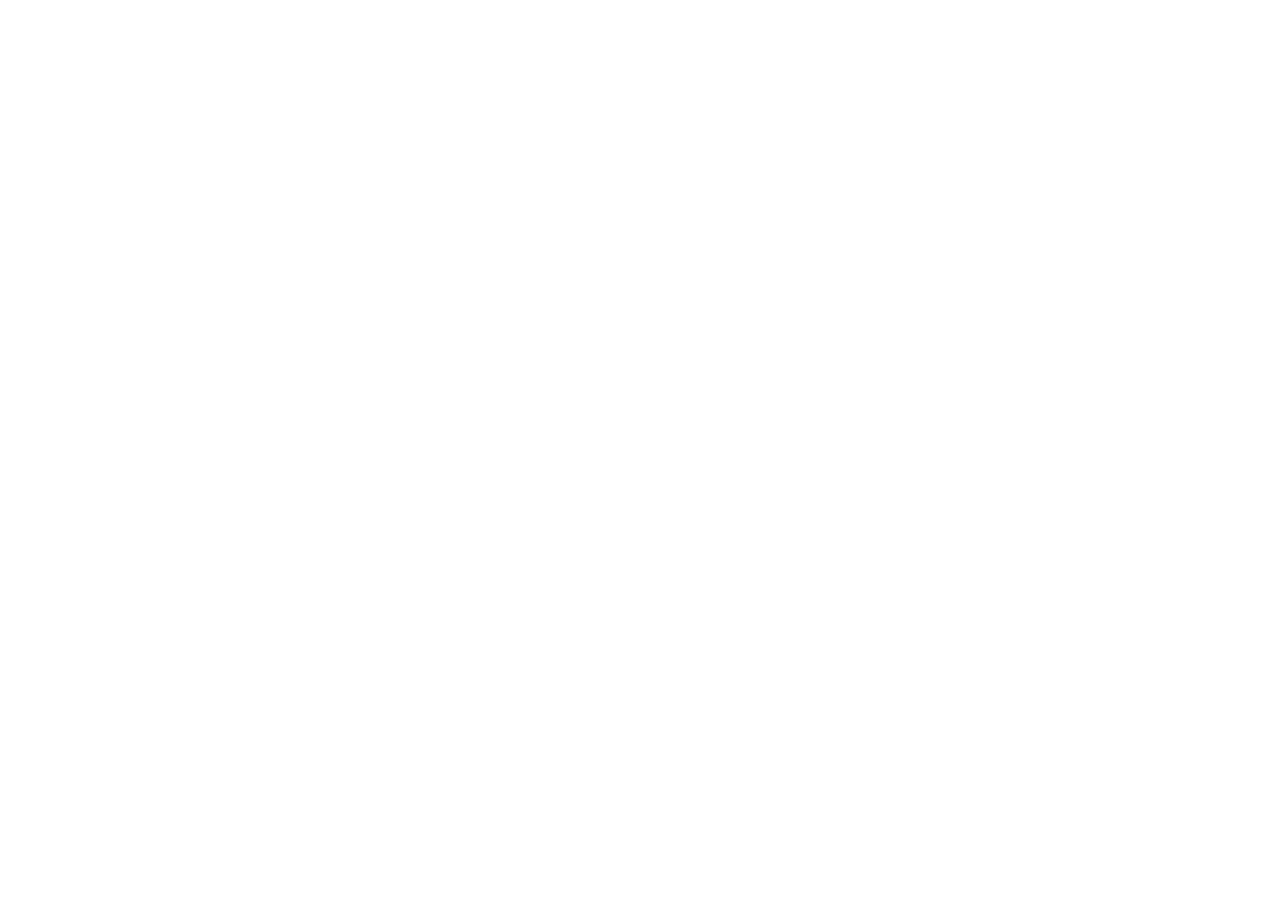
==== index.html @ e75516f1 "página principal" ====
<!DOCTYPE html>
<html lang="pt-br">
<head>
    <meta charset="UTF-8">
    <meta name="viewport" content="width=device-width, initial-scale=1.0">
    <title>Projeto Redes Sociais</title>
    <link rel="shortcut icon" href="imagens/favicon.ico" type="image/x-icon">
</head>
<body>
    
</body>
</html>
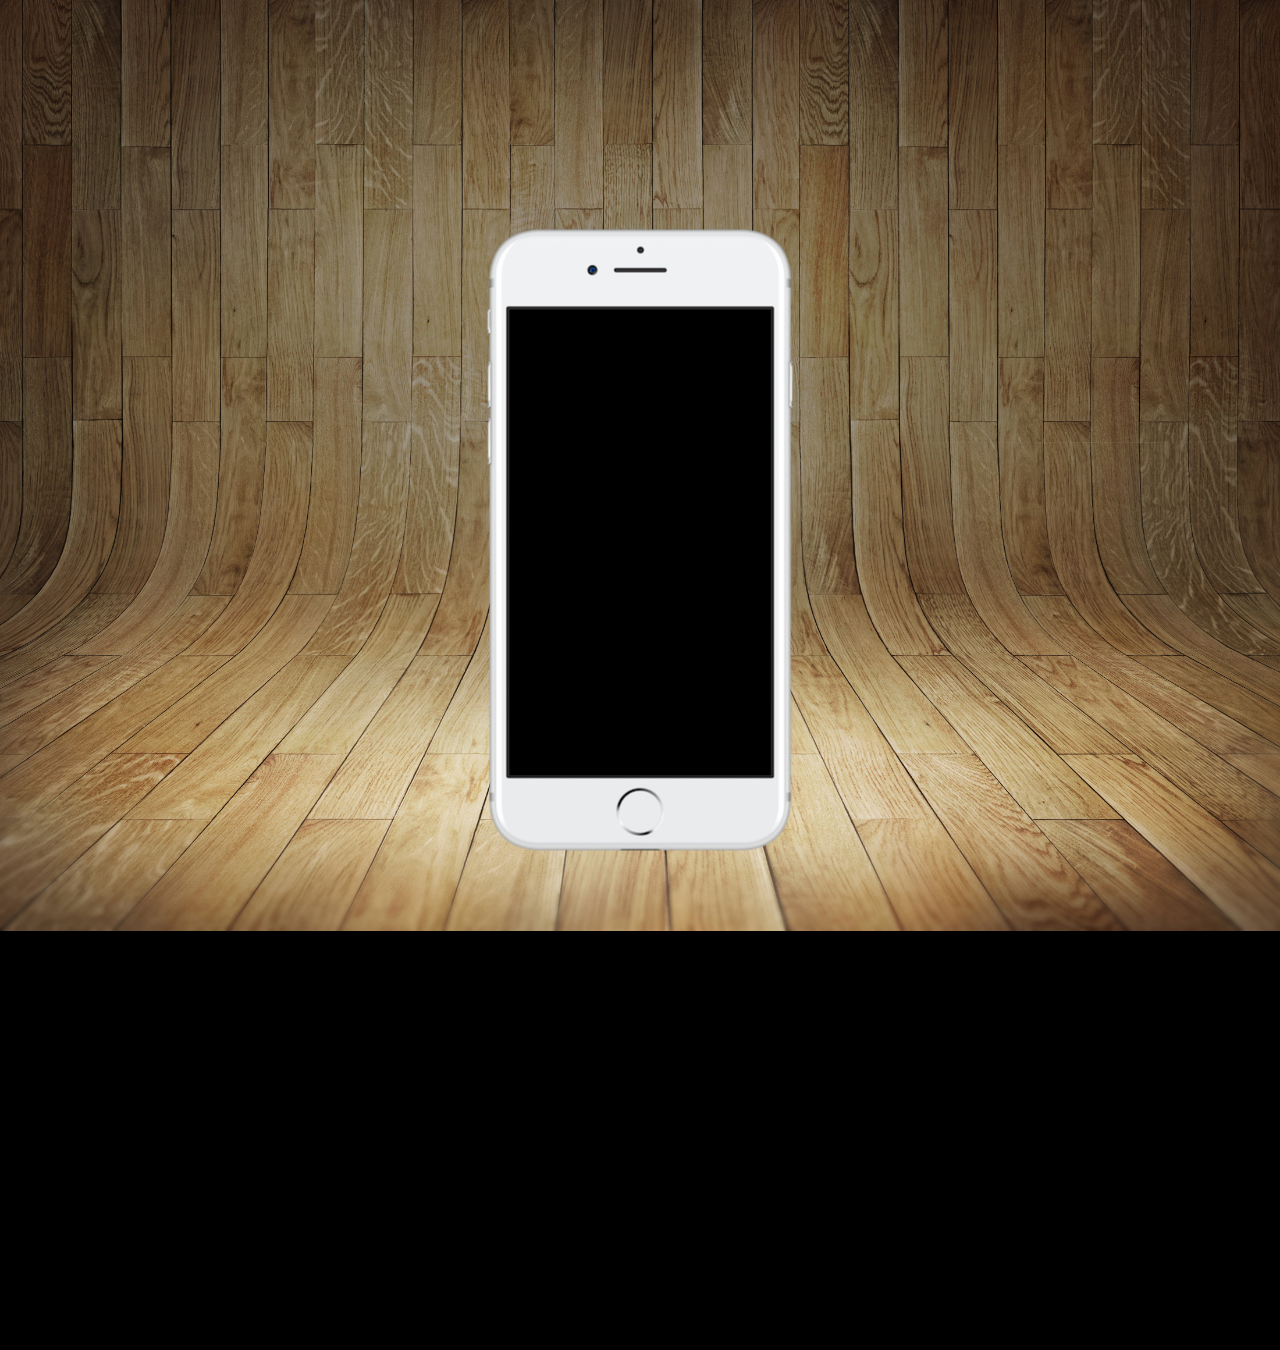
==== commit 72c926ee: "telefone" ====
--- a/index.html
+++ b/index.html
@@ -5,8 +5,17 @@
     <meta name="viewport" content="width=device-width, initial-scale=1.0">
     <title>Projeto Redes Sociais</title>
     <link rel="shortcut icon" href="imagens/favicon.ico" type="image/x-icon">
+    <link rel="stylesheet" href="estilos/style.css">
 </head>
 <body>
+    <main>
+        <section id="telefone">
+
+        </section>
+        <section id="redes-sociais">
+
+        </section>
+    </main>
     
 </body>
 </html>--- a/estilos/style.css
+++ b/estilos/style.css
@@ -0,0 +1,32 @@
+@charset "UTF-8";
+
+*{
+    margin: 0px;
+    padding: 0px;
+    font-family: Arial, Helvetica, sans-serif;
+}
+html, body{
+    height: 150vh;
+    width: 100vw;
+    background-color: black;
+}
+body{
+    background: url("../imagens/fundo-madeira.jpg") no-repeat top center;
+    background-size: cover;
+    background-attachment: fixed;
+}
+main{
+    height: 120vh;
+    position: relative;
+    
+}
+section#telefone{
+    height: 627px;
+    width: 311px;
+    background: url("../imagens/frame-iphone.png");
+    position: absolute;
+    top: 50%;
+    left: 50%;
+    transform: translate(-50%, -50%);
+    background-repeat: no-repeat;
+}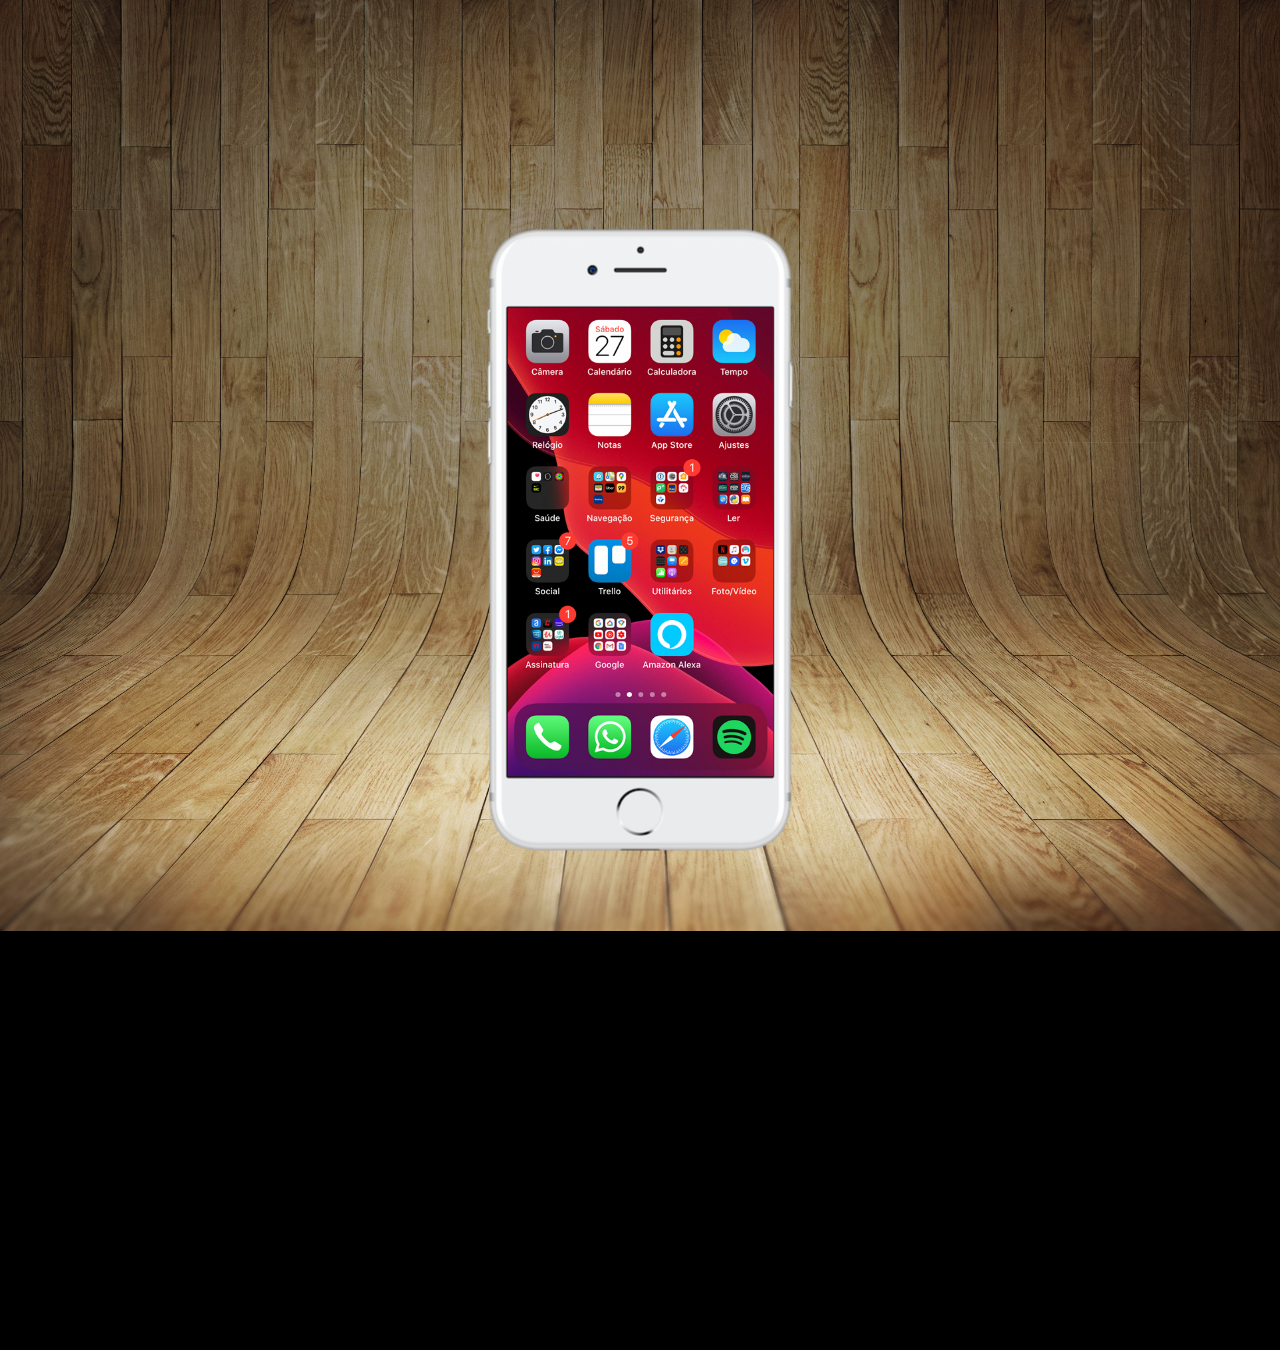
==== commit 6499e209: "tela home" ====
--- a/index.html
+++ b/index.html
@@ -10,7 +10,7 @@
 <body>
     <main>
         <section id="telefone">
-
+            <iframe src="home.html"  name="tela" id="tela" frameborder="0"></iframe>
         </section>
         <section id="redes-sociais">
 
--- a/estilos/style.css
+++ b/estilos/style.css
@@ -29,4 +29,12 @@
     left: 50%;
     transform: translate(-50%, -50%);
     background-repeat: no-repeat;
+}
+iframe#tela{
+    position: relative;
+    top: 81px;
+    left: 23px;
+    width: 266px;
+    height: 469px;
+    
 }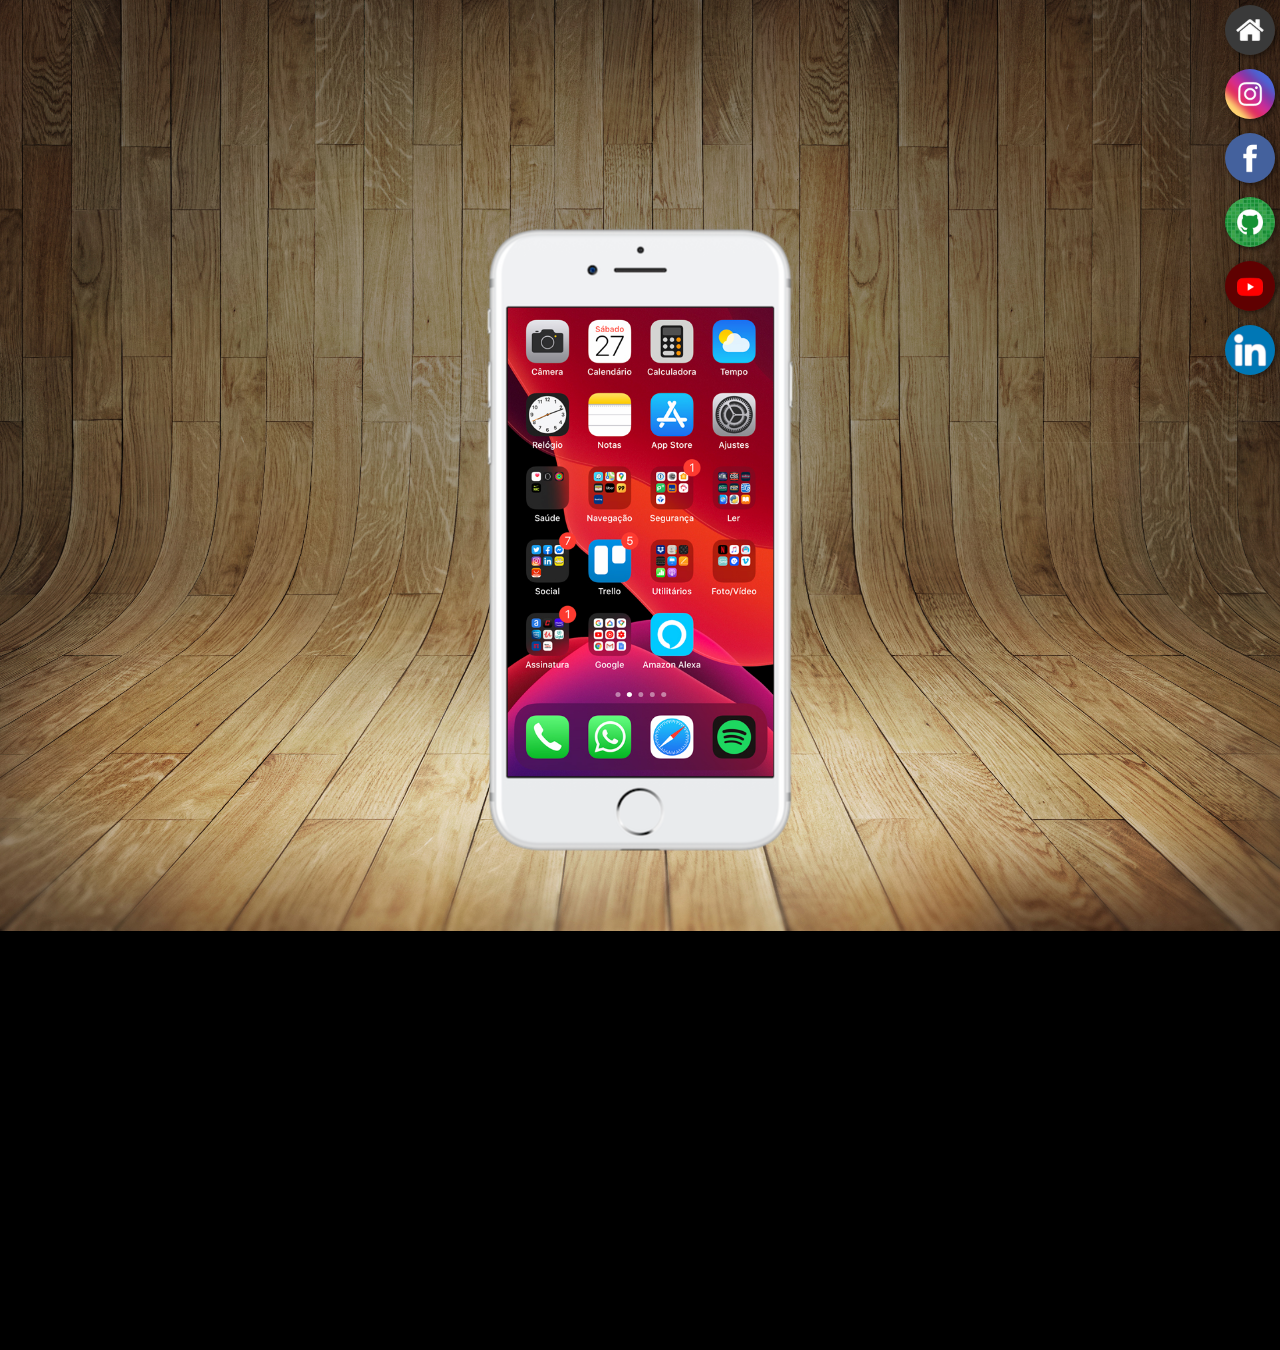
==== commit dfbffbaa: "botões na direita" ====
--- a/index.html
+++ b/index.html
@@ -10,10 +10,15 @@
 <body>
     <main>
         <section id="telefone">
-            <iframe src="home.html"  name="tela" id="tela" frameborder="0"></iframe>
+            <iframe src="home.html"  name="tela" id="tela" frameborder="0">Seu navegador não é compatível</iframe>
         </section>
         <section id="redes-sociais">
-
+            <a href="#" target="tela"><img src="imagens/logo-home.jpg" alt="home"></a> <br>
+            <a href="#" target="tela"><img src="imagens/logo-instagram.jpg" alt="instagram"></a> <br>
+            <a href="#" target="tela"><img src="imagens/logo-facebook.jpg" alt="facebook"></a> <br>
+            <a href="#" target="tela"><img src="imagens/logo-github.jpg" alt="github"></a> <br>
+            <a href="#" target="tela"><img src="imagens/logo-youtube.jpg" alt="youtube"></a> <br>
+            <a href="#" target="tela"><img src="imagens/logo-linkedin.png" alt="linkedin"></a>
         </section>
     </main>
     
--- a/estilos/style.css
+++ b/estilos/style.css
@@ -37,4 +37,21 @@
     width: 266px;
     height: 469px;
     
+}
+section#redes-sociais{
+    text-align: right;
+}
+
+section#redes-sociais > a > img{
+    width: 50px;
+    margin: 5px;
+    border-radius: 50%;
+    box-shadow: 2px 2px 5px rgba(0, 0, 0, 0.432);
+    box-sizing: border-box;
+}
+section#redes-sociais img:hover{
+    border: 2px solid white;
+    transform: translate(-3px, -3px);
+    box-shadow: 5px 5px 10px rgba(0, 0, 0, 0.616);
+    transition: transform .5s, border .4s;
 }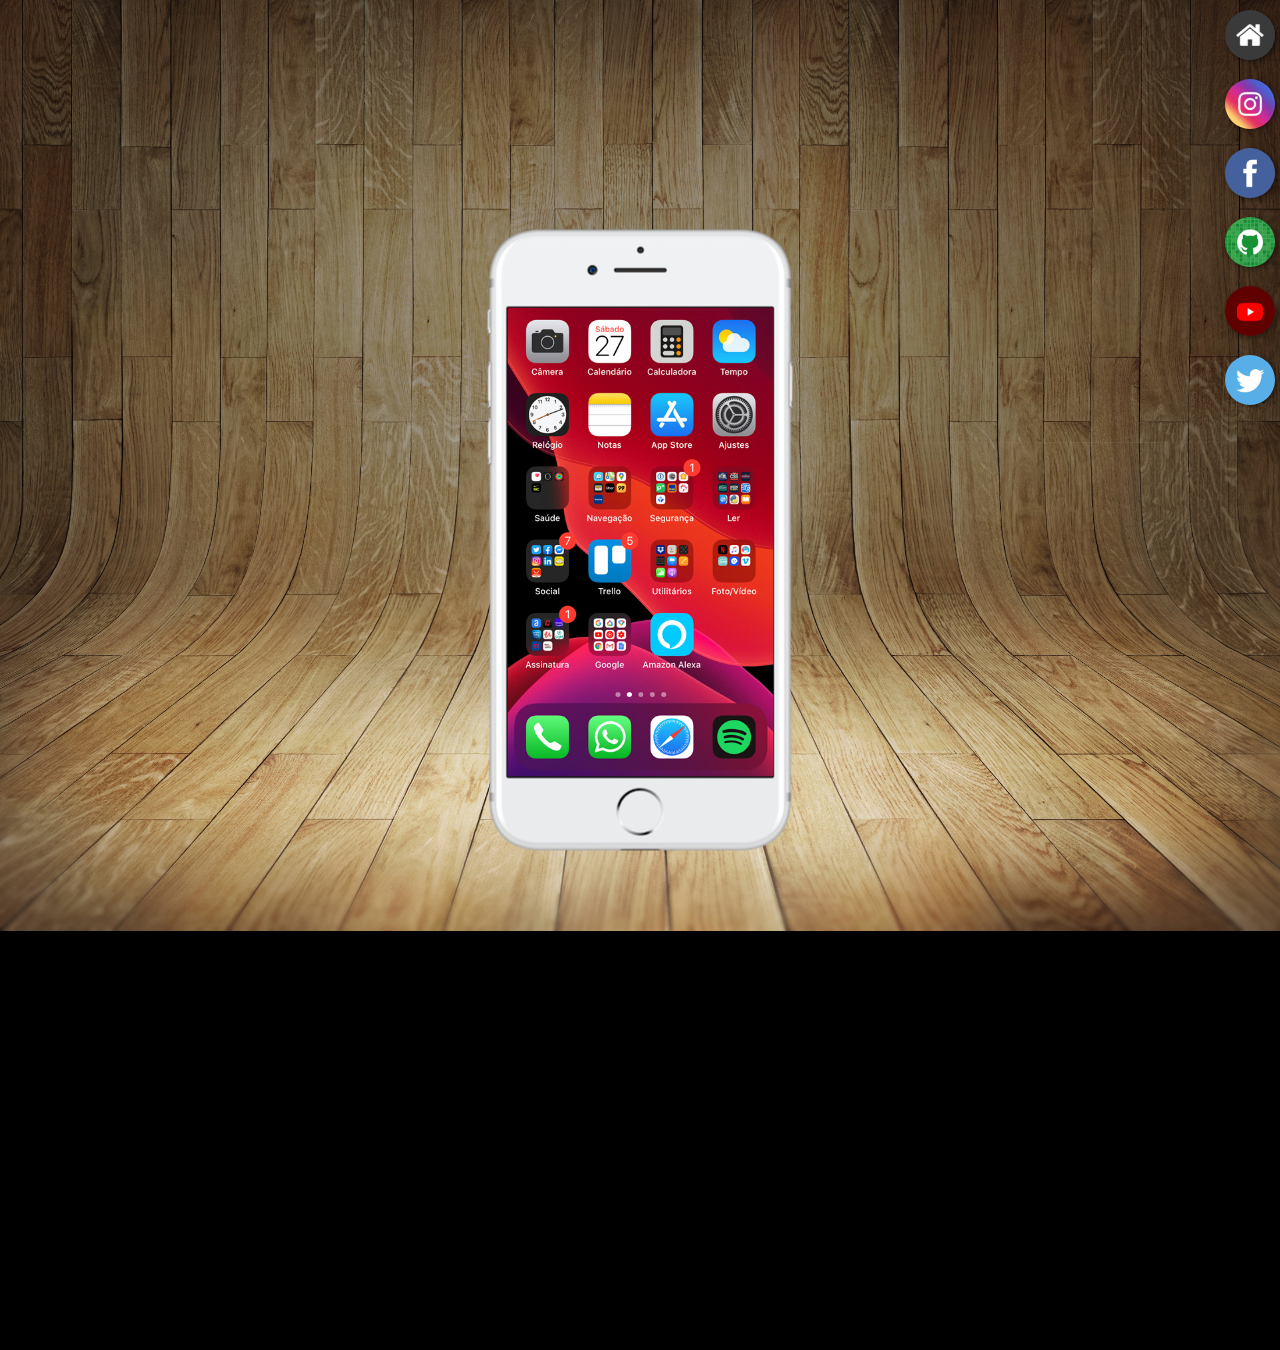
==== commit fac0f83c: "twitter" ====
--- a/index.html
+++ b/index.html
@@ -18,7 +18,7 @@
             <a href="#" target="tela"><img src="imagens/logo-facebook.jpg" alt="facebook"></a> <br>
             <a href="#" target="tela"><img src="imagens/logo-github.jpg" alt="github"></a> <br>
             <a href="#" target="tela"><img src="imagens/logo-youtube.jpg" alt="youtube"></a> <br>
-            <a href="#" target="tela"><img src="imagens/logo-linkedin.png" alt="linkedin"></a>
+            <a href="#" target="tela"><img src="imagens/logo-twitter.jpg" alt="twitter"></a>
         </section>
     </main>
     
--- a/estilos/style.css
+++ b/estilos/style.css
@@ -48,6 +48,7 @@
     border-radius: 50%;
     box-shadow: 2px 2px 5px rgba(0, 0, 0, 0.432);
     box-sizing: border-box;
+    margin-top: 10px;
 }
 section#redes-sociais img:hover{
     border: 2px solid white;
